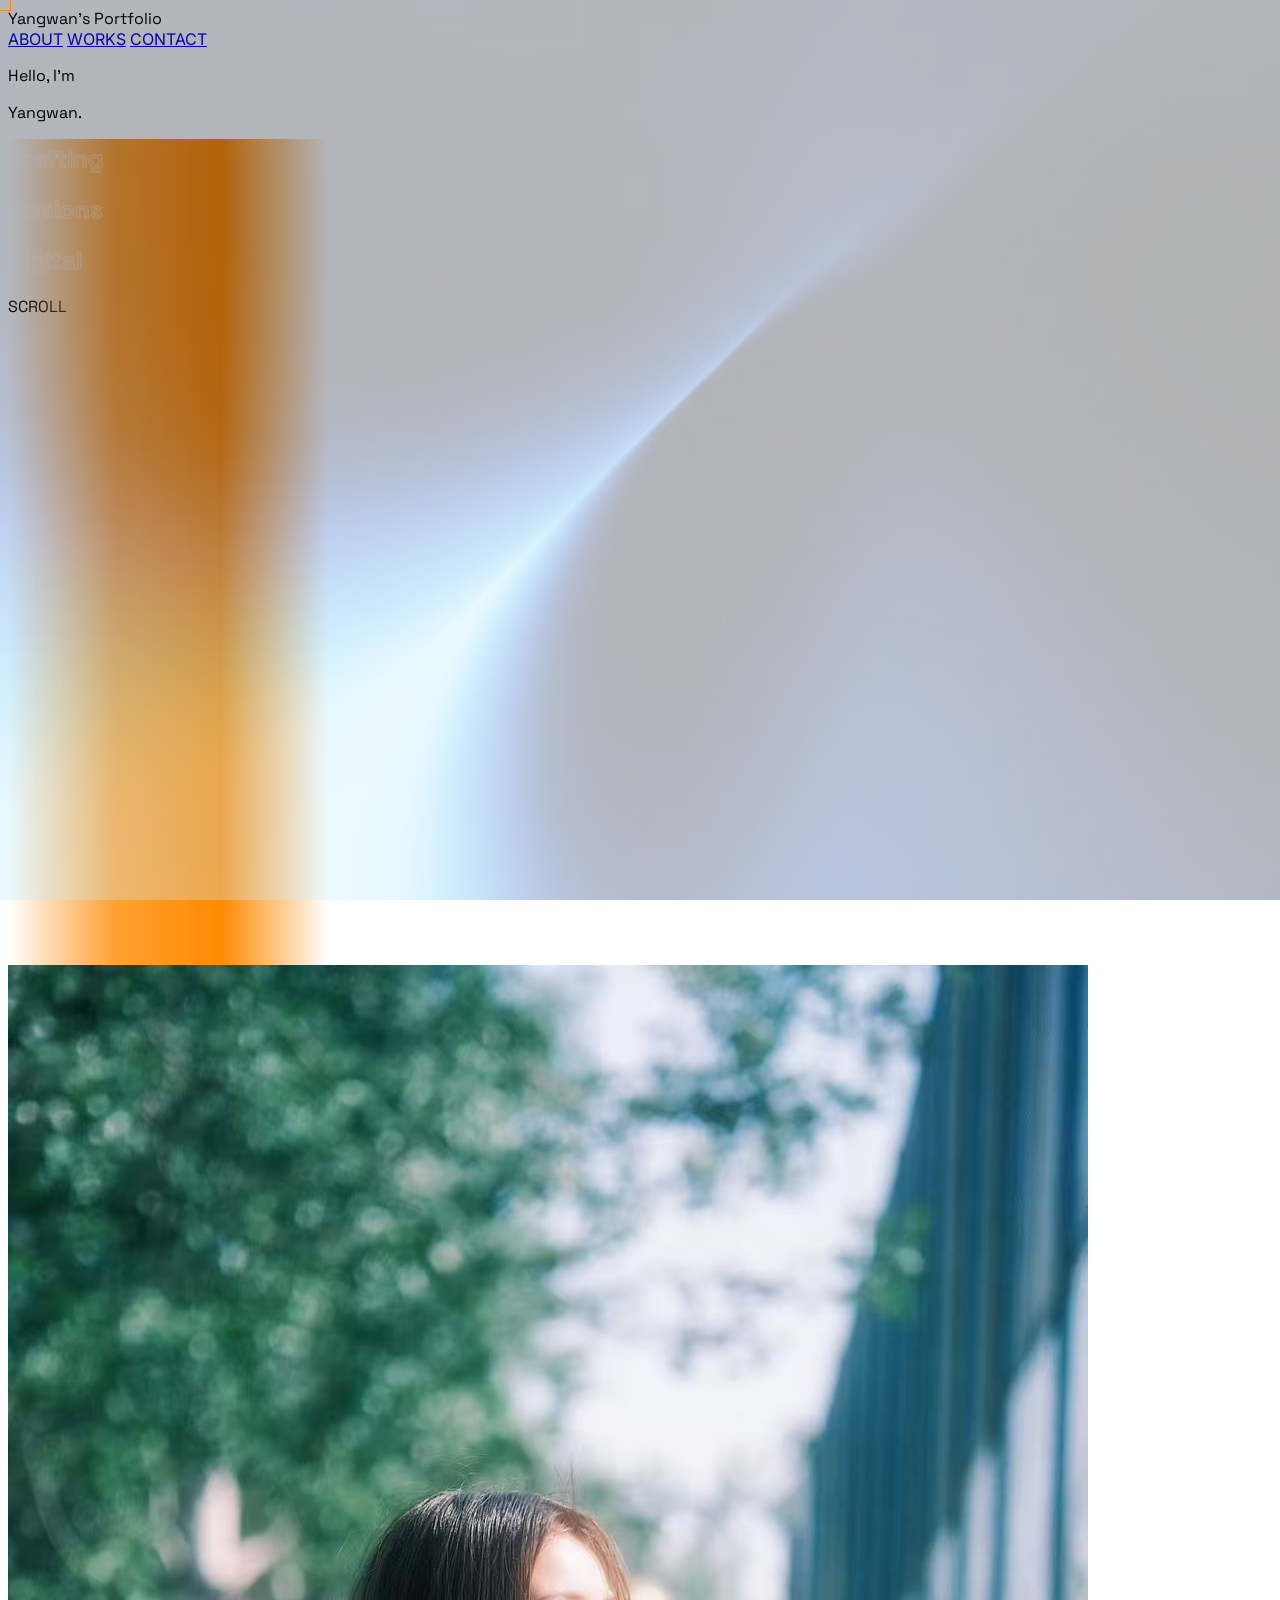
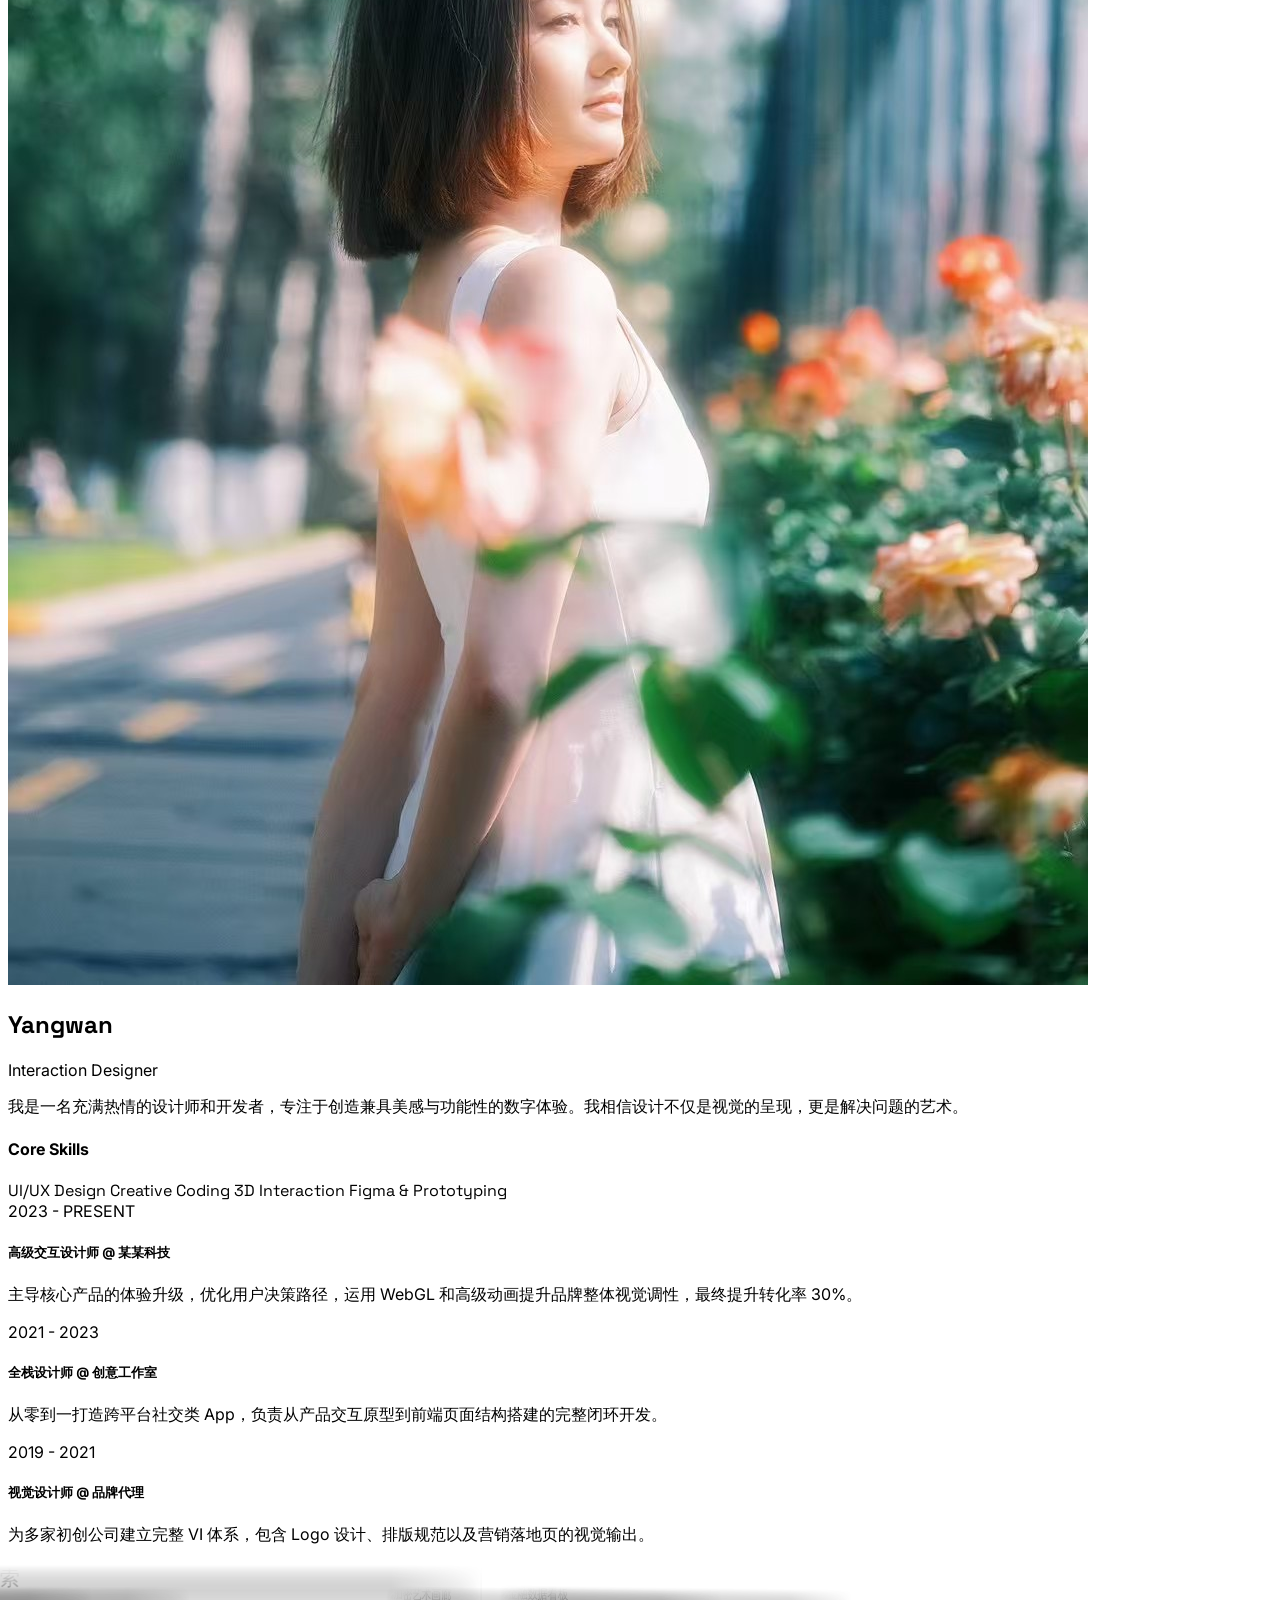
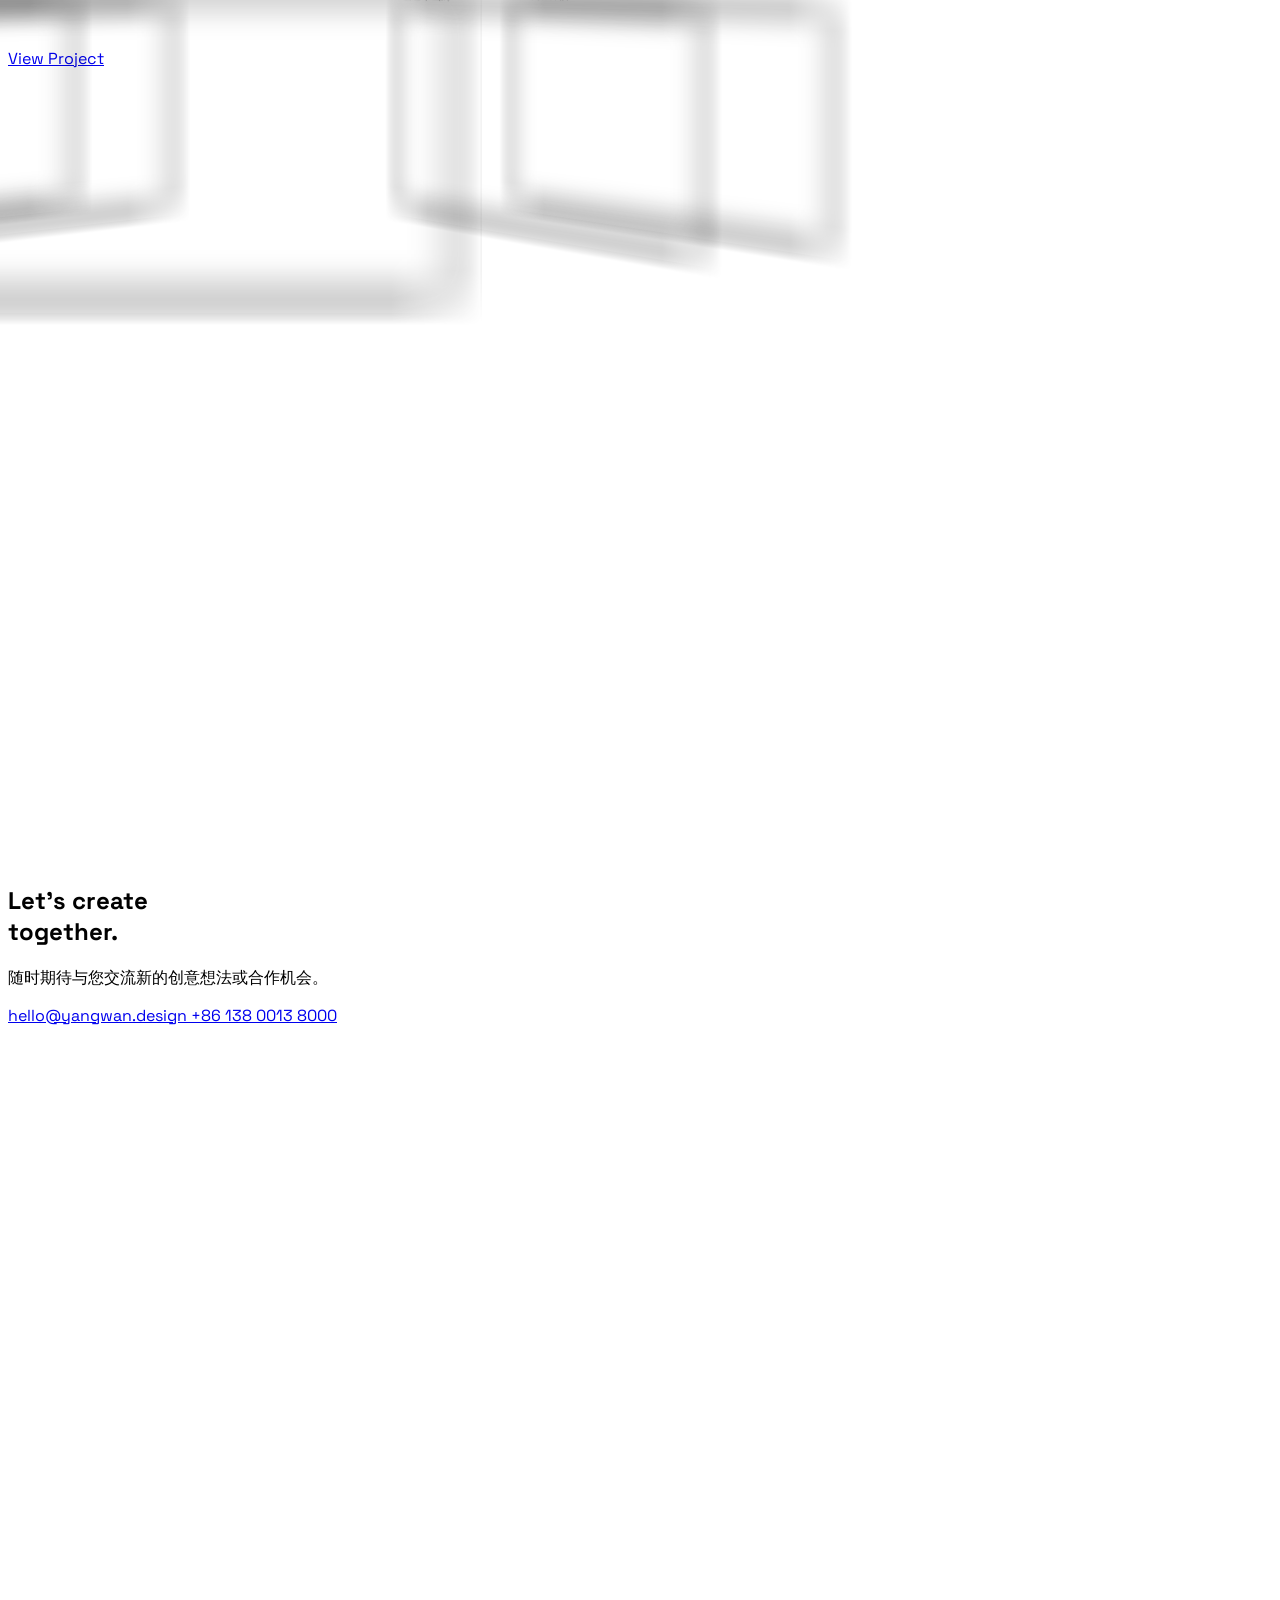
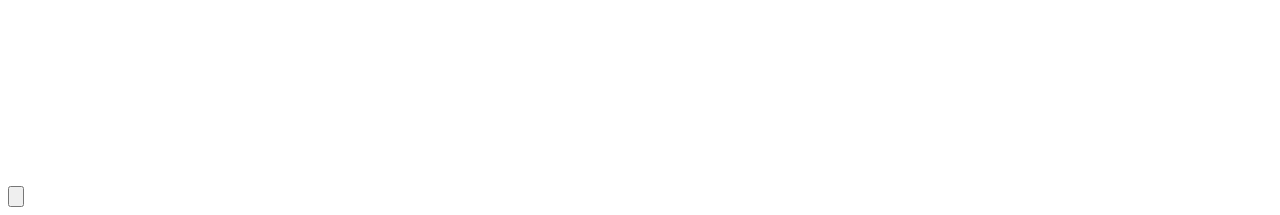
==== HTML/index.html @ dc4b55ab "首次上传作品集" ====
<!DOCTYPE html>
<html lang="zh-CN" class="scroll-smooth">
<head>
    <meta charset="UTF-8">
    <meta name="viewport" content="width=device-width, initial-scale=1.0">
    <title>Yangwan - 新媒体艺术与交互设计作品集</title>
    <meta name="description" content="Yangwan的交互设计作品集，专注于UI/UX设计、创意编程和3D交互体验。探索电商平台、品牌视觉系统、移动社交等创新项目。">
    <meta name="keywords" content="交互设计,新媒体艺术,UI/UX,创意编程,作品集,Yangwan">
    <meta name="author" content="Yangwan">

    <script src="https://cdn.tailwindcss.com"></script>
    
    <link rel="preconnect" href="https://fonts.googleapis.com">
    <link rel="preconnect" href="https://fonts.gstatic.com" crossorigin>
    
    <link href="https://fonts.googleapis.com/css2?family=Inter:wght@300;400;500&family=Space+Grotesk:wght@400;600;700&display=swap" rel="stylesheet">

    <style>
        /* 字体定义：改为 Space Grotesk */
        .font-display { font-family: 'Space Grotesk', sans-serif; }
        .font-sans { font-family: 'Inter', sans-serif; }
        
        /* 隐藏滚动条但允许滚动 */
        ::-webkit-scrollbar { display: none; }
        
        /* 自定义光标 */
        @media (pointer: fine) and (prefers-reduced-motion: no-preference) {
            body { cursor: none; }
            .custom-cursor {
                position: fixed;
                top: 0; left: 0;
                width: 20px; height: 20px;
                background-color: transparent;
                border: 1.5px solid #ff8a00;
                pointer-events: none;
                z-index: 9999;
                transform: translate(-50%, -50%);
                transition: width 0.3s, height 0.3s, background-color 0.3s, border-color 0.3s;
                mix-blend-mode: difference;
            }
            .custom-cursor.hovered {
                width: 60px; height: 60px;
                background-color: rgba(255, 138, 0, 0.8);
                border-color: transparent;
            }
        }

        /* 焦点可见性 */
        a:focus-visible, button:focus-visible { outline: 2px solid #ff8a00; outline-offset: 4px; }

        /* 滚动浮现动画 */
        .reveal-up { opacity: 0; transform: translateY(40px); transition: opacity 0.8s ease-out, transform 0.8s cubic-bezier(0.2, 0.8, 0.2, 1); }
        .reveal-up.is-visible { opacity: 1; transform: translateY(0); }
        
        /* Scroll 呼吸提示 */
        @keyframes breathe { 0%, 100% { opacity: 0.2; transform: translateY(0); } 50% { opacity: 1; transform: translateY(-8px); } }
        .scroll-guide { animation: breathe 2s ease-in-out infinite; }
        
        /* 无边界直角卡片 */
        .glass-card { background: rgba(255, 255, 255, 0.02); backdrop-filter: blur(12px); transition: all 0.5s cubic-bezier(0.4, 0, 0.2, 1); border-radius: 0; }
        .glass-card:hover { transform: translateY(-8px); background: rgba(255, 255, 255, 0.05); box-shadow: 0 30px 60px rgba(0, 0, 0, 0.5); }
        
        /* 时间轴节点 */
        .timeline-dot { transition: all 0.4s ease; border-radius: 0; }
        .glass-card:hover ~ .timeline-dot { background: #ff8a00; box-shadow: 0 0 20px rgba(255, 138, 0, 0.8); transform: scale(1.5) rotate(45deg); }

        /* 背景图片 */
        #heroBg { position: absolute; inset: 0; z-index: 1; background-image: url('../IMAGES/background.jpg'); background-size: cover; background-position: center; opacity: 0.3; }

        /* 导航高亮 */
        .nav-link.active { color: #ff8a00; text-shadow: 0 0 10px rgba(255, 138, 0, 0.4); }

        /* ================= 封面镂空字体特效 ================= */
        .hollow-text {
            color: transparent;
            -webkit-text-stroke: 1.5px rgba(255, 255, 255, 0.3);
        }

        /* 中间链接线动画 */
        .animate-line-flow {
            position: absolute;
            height: 100%;
            width: 25vw; 
            background: linear-gradient(90deg, transparent, rgba(255, 138, 0, 0.8), #ff8a00, transparent);
            animation: lineFlow 3.5s cubic-bezier(0.4, 0, 0.2, 1) infinite;
        }
        @keyframes lineFlow { 0% { left: -25vw; opacity: 0; } 10% { opacity: 1; } 90% { opacity: 1; } 100% { left: 100vw; opacity: 0; } }

        /* ================= 3D 横向模糊轮播图 ================= */
        .perspective-1000 { perspective: 1200px; transform-style: preserve-3d; }
        .carousel-item {
            position: absolute; width: 300px; height: 180px; cursor: pointer; overflow: hidden; border-radius: 0; border: none;
            transition: transform 0.8s cubic-bezier(0.2, 0.8, 0.2, 1), filter 0.8s ease;
            -webkit-mask-image: linear-gradient(to right, transparent 0%, black 15%, black 85%, transparent 100%), linear-gradient(to bottom, transparent 0%, black 15%, black 85%, transparent 100%);
            -webkit-mask-composite: source-in; mask-image: linear-gradient(to right, transparent 0%, black 15%, black 85%, transparent 100%), linear-gradient(to bottom, transparent 0%, black 15%, black 85%, transparent 100%); mask-composite: intersect;
            -webkit-box-reflect: below -10px linear-gradient(transparent 60%, rgba(255,255,255,0.3));
        }
        .carousel-item::after { content: ''; position: absolute; inset: 0; box-shadow: inset 0 0 40px 15px #050505; pointer-events: none; }
        @media (min-width: 768px) { .carousel-item { width: 500px; height: 300px; } }
        .carousel-item img { width: 100%; height: 100%; object-fit: cover; transform: scale(1.05); }
        .carousel-item:not(.active) { filter: brightness(0.35) saturate(0.6); }
        .carousel-item.active { filter: brightness(1.1) saturate(1.1); cursor: default; }
    </style>
</head>
<body class="bg-[#050505] text-white font-sans antialiased overflow-x-hidden" id="top">

    <div class="custom-cursor hidden md:block" id="cursor"></div>

    <nav class="fixed top-0 left-0 right-0 z-50 flex justify-between items-center px-8 md:px-12 py-4 backdrop-blur-md bg-black/40 transition-all duration-300 border-b border-white/5" id="navbar">
        <div class="text-sm font-display font-bold tracking-[0.2em] uppercase">Yangwan's Portfolio</div>
        <div class="hidden md:flex gap-12 text-xs font-light tracking-widest">
            <a href="#about" class="nav-link hover-target hover:text-orange-400 transition-colors duration-300" lang="en">ABOUT</a>
            <a href="#works" class="nav-link hover-target hover:text-orange-400 transition-colors duration-300" lang="en">WORKS</a>
            <a href="#contact" class="nav-link hover-target hover:text-orange-400 transition-colors duration-300" lang="en">CONTACT</a>
        </div>
    </nav>

    <section id="hero" class="cover-section relative overflow-hidden" style="height: 100vh;">
        <div id="heroBg"></div>

        <div class="absolute inset-0 z-20 flex flex-col pointer-events-none max-w-7xl mx-auto px-6 md:px-12">
            
            <div class="flex-1 flex flex-col justify-end pb-10">
                <div class="reveal-up pointer-events-auto">
                    <p class="text-5xl md:text-7xl font-display font-bold text-gray-400 tracking-widest mb-3">Hello, I'm</p>
                    <p class="text-5xl md:text-7xl font-display font-bold text-white tracking-widest">Yangwan.</p>
                </div>
            </div>

            <div class="relative w-full h-[1px] bg-white/10 pointer-events-none">
                <div class="animate-line-flow"></div>
            </div>

            <div class="flex-1 flex flex-col justify-start pt-10">
                <div class="self-end text-right reveal-up flex flex-col items-end pointer-events-auto" style="transition-delay: 0.2s;">
                    <h1 class="text-6xl md:text-[8rem] font-display font-bold leading-[0.9] uppercase hollow-text">Crafting</h1>
                    <h1 class="text-6xl md:text-[8rem] font-display font-bold leading-[0.9] uppercase hollow-text mr-0 md:mr-16">Illusions</h1>
                    <h1 class="text-6xl md:text-[8rem] font-display font-bold leading-[0.9] uppercase hollow-text">Digital</h1>
                </div>
            </div>

        </div>

        <div class="scroll-guide absolute bottom-12 left-8 md:left-12 z-20 flex flex-col items-center gap-4">
            <span class="text-sm font-display font-bold tracking-[0.2em] uppercase mb-6">SCROLL</span>
            <div class="w-px h-16 bg-white/30"></div>
        </div>
    </section>

    <section id="about" class="px-6 md:px-12 py-32 max-w-7xl mx-auto relative z-10" style="min-height: 900px;">
        <div id="main-content"></div>
        <div class="grid grid-cols-1 md:grid-cols-12 gap-24 relative">

            <div class="md:col-span-5 space-y-16 reveal-up pb-8 md:pb-0">
                <div class="flex flex-col md:flex-row items-start md:items-center gap-10">
                    <div class="w-32 h-32 md:w-48 md:h-48 overflow-hidden shrink-0 bg-white/5 rounded-none">
                        <img src="../IMAGES/照片.JPG" alt="Avatar" loading="lazy" class="w-full h-full object-cover filter grayscale hover:grayscale-0 transition-all duration-700">
                    </div>
                    <div>
                        <h2 class="text-5xl md:text-6xl font-display font-bold mb-4 tracking-wider">Yangwan</h2>
                        <p class="text-orange-400 text-sm tracking-widest uppercase font-sans">Interaction Designer</p>
                    </div>
                </div>

                <div class="space-y-6 text-gray-400 text-sm leading-loose">
                    <p>我是一名充满热情的设计师和开发者，专注于创造兼具美感与功能性的数字体验。我相信设计不仅是视觉的呈现，更是解决问题的艺术。</p>
                </div>

                <div>
                    <h4 class="text-xs font-sans tracking-[0.2em] text-gray-500 mb-6 uppercase">Core Skills</h4>
                    <div class="flex flex-wrap gap-3 font-display">
                        <span class="hover-target px-6 py-3 bg-white/5 rounded-none text-xs hover:bg-orange-400 hover:text-black transition-colors duration-300">UI/UX Design</span>
                        <span class="hover-target px-6 py-3 bg-white/5 rounded-none text-xs hover:bg-orange-400 hover:text-black transition-colors duration-300">Creative Coding</span>
                        <span class="hover-target px-6 py-3 bg-white/5 rounded-none text-xs hover:bg-orange-400 hover:text-black transition-colors duration-300">3D Interaction</span>
                        <span class="hover-target px-6 py-3 bg-white/5 rounded-none text-xs hover:bg-orange-400 hover:text-black transition-colors duration-300">Figma & Prototyping</span>
                    </div>
                </div>
            </div>

            <div class="md:col-span-7 relative pt-12 md:pt-0">
                <div class="absolute left-[11px] top-0 bottom-0 w-[1px] bg-gradient-to-b from-white/20 via-white/5 to-transparent"></div>

                <div class="space-y-16 pl-12 md:pl-20">
                    <div class="relative group cursor-pointer hover-target reveal-up" style="transition-delay: 0.1s;">
                        <div class="glass-card p-10 md:p-12 relative z-10">
                            <span class="text-orange-400 text-xs tracking-widest mb-4 block font-sans">2023 - PRESENT</span>
                            <h5 class="text-2xl font-display font-bold mt-1 mb-4 tracking-wide">高级交互设计师 @ 某某科技</h5>
                            <p class="text-gray-400 text-sm leading-loose">主导核心产品的体验升级，优化用户决策路径，运用 WebGL 和高级动画提升品牌整体视觉调性，最终提升转化率 30%。</p>
                        </div>
                        <div class="timeline-dot absolute -left-[53px] md:-left-[85px] top-12 w-[3px] h-6 bg-white/30 z-20"></div>
                    </div>

                    <div class="relative group cursor-pointer hover-target reveal-up" style="transition-delay: 0.2s;">
                        <div class="glass-card p-10 md:p-12 relative z-10">
                            <span class="text-orange-400 text-xs tracking-widest mb-4 block font-sans">2021 - 2023</span>
                            <h5 class="text-2xl font-display font-bold mt-1 mb-4 tracking-wide">全栈设计师 @ 创意工作室</h5>
                            <p class="text-gray-400 text-sm leading-loose">从零到一打造跨平台社交类 App，负责从产品交互原型到前端页面结构搭建的完整闭环开发。</p>
                        </div>
                        <div class="timeline-dot absolute -left-[53px] md:-left-[85px] top-12 w-[3px] h-6 bg-white/30 z-20"></div>
                    </div>

                    <div class="relative group cursor-pointer hover-target reveal-up" style="transition-delay: 0.3s;">
                        <div class="glass-card p-10 md:p-12 relative z-10">
                            <span class="text-orange-400 text-xs tracking-widest mb-4 block font-sans">2019 - 2021</span>
                            <h5 class="text-2xl font-display font-bold mt-1 mb-4 tracking-wide">视觉设计师 @ 品牌代理</h5>
                            <p class="text-gray-400 text-sm leading-loose">为多家初创公司建立完整 VI 体系，包含 Logo 设计、排版规范以及营销落地页的视觉输出。</p>
                        </div>
                        <div class="timeline-dot absolute -left-[53px] md:-left-[85px] top-12 w-[3px] h-6 bg-white/30 z-20"></div>
                    </div>
                </div>
            </div>
        </div>
    </section>

    <section id="works" class="w-full relative overflow-hidden flex flex-col justify-center items-center z-10 bg-black/20" style="min-height: 100vh;">
        
        <div class="flex flex-col items-center w-full max-w-7xl mx-auto px-6 md:px-12">
            
            <div class="relative w-full h-[300px] md:h-[400px] flex justify-center items-center perspective-1000" id="3d-carousel">
                </div>

            <div class="mt-8 md:mt-12 flex flex-col items-center text-center max-w-2xl z-20" id="work-info">
                <h3 id="work-title" class="text-2xl md:text-3xl font-display font-bold mb-6 text-white transition-opacity duration-500 tracking-wide"></h3>
                <p id="work-desc" class="text-gray-400 text-sm leading-loose mb-10 transition-opacity duration-500"></p>
                
                <a id="work-link" href="#" class="hover-target inline-flex items-center justify-center bg-white/10 text-white hover:bg-orange-500 hover:text-black px-12 py-4 rounded-none transition-all duration-500 text-xs tracking-[0.2em] uppercase font-display font-bold">
                    View Project
                </a>
            </div>
            
        </div>
    </section>

    <section id="contact" class="px-6 py-32 flex items-center justify-center relative z-10" style="height: 100vh;">
        <div class="max-w-3xl w-full text-center relative z-10 reveal-up">
            <h2 class="text-6xl md:text-8xl font-display font-bold mb-8 tracking-tighter" lang="en">Let's create <br><span class="text-orange-400">together.</span></h2>
            <p class="text-gray-400 text-base md:text-lg mb-20 leading-loose tracking-wide">随时期待与您交流新的创意想法或合作机会。</p>

            <div class="flex flex-col md:flex-row justify-center items-center gap-10 md:gap-20 text-sm font-light tracking-[0.2em]">
                <a href="mailto:hello@yangwan.design" class="hover-target hover:text-orange-400 transition-colors flex items-center gap-4 font-display font-bold" lang="en">
                    <span class="w-12 h-[1px] bg-white/40"></span> hello@yangwan.design
                </a>
                <a href="tel:+8613800138000" class="hover-target hover:text-orange-400 transition-colors font-display font-bold" lang="en">+86 138 0013 8000</a>
            </div>
        </div>
    </section>

    <button id="backToTop" class="hover-target fixed bottom-8 right-8 md:bottom-12 md:right-12 z-50 w-14 h-14 rounded-none bg-white/5 backdrop-blur-md text-white flex items-center justify-center opacity-0 translate-y-8 pointer-events-none transition-all duration-500 hover:bg-orange-500 hover:text-black focus:outline-none group" aria-label="返回顶部">
        <svg class="w-6 h-6 transition-transform duration-500 group-hover:-translate-y-2" fill="none" stroke="currentColor" viewBox="0 0 24 24">
            <path stroke-linecap="round" stroke-linejoin="round" stroke-width="1" d="M5 10l7-7m0 0l7 7m-7-7v18"></path>
        </svg>
    </button>

    <script>
        // 自定义光标
        const cursor = document.getElementById('cursor');
        const hoverTargets = document.querySelectorAll('.hover-target, a, button');
        if(cursor && window.matchMedia("(pointer: fine)").matches && !window.matchMedia("(prefers-reduced-motion: reduce)").matches) {
            document.addEventListener('mousemove', (e) => {
                requestAnimationFrame(() => { cursor.style.left = e.clientX + 'px'; cursor.style.top = e.clientY + 'px'; });
            });
            hoverTargets.forEach(target => {
                target.addEventListener('mouseenter', () => cursor.classList.add('hovered'));
                target.addEventListener('mouseleave', () => cursor.classList.remove('hovered'));
            });
        }

        // 滚动浮现
        const revealElements = document.querySelectorAll('.reveal-up');
        const revealObserver = new IntersectionObserver((entries) => {
            entries.forEach(entry => {
                if (entry.isIntersecting) { entry.target.classList.add('is-visible'); revealObserver.unobserve(entry.target); }
            });
        }, { threshold: 0.15 });
        revealElements.forEach(el => revealObserver.observe(el));

        // 导航栏联动
        const sections = document.querySelectorAll('section[id]');
        const navLinks = document.querySelectorAll('.nav-link');
        const scrollSpyObserver = new IntersectionObserver((entries) => {
            entries.forEach(entry => {
                if (entry.isIntersecting) {
                    const id = entry.target.getAttribute('id');
                    navLinks.forEach(link => link.classList.remove('active'));
                    const activeLink = document.querySelector(`.nav-link[href="#${id}"]`);
                    if (activeLink) activeLink.classList.add('active');
                }
            });
        }, { root: null, rootMargin: '-20% 0px -60% 0px', threshold: 0 });
        sections.forEach(section => scrollSpyObserver.observe(section));

        // 返回顶部
        const backToTopBtn = document.getElementById('backToTop');
        const heroSection = document.getElementById('hero');
        window.addEventListener('scroll', () => {
            const showThreshold = heroSection ? heroSection.offsetHeight / 2 : 500;
            if (window.scrollY > showThreshold) {
                backToTopBtn.classList.remove('opacity-0', 'translate-y-8', 'pointer-events-none');
                backToTopBtn.classList.add('opacity-100', 'translate-y-0', 'pointer-events-auto');
            } else {
                backToTopBtn.classList.add('opacity-0', 'translate-y-8', 'pointer-events-none');
                backToTopBtn.classList.remove('opacity-100', 'translate-y-0', 'pointer-events-auto');
            }
        });

        // 3D 轮播
        const works = [
            { title: '数据编织：数据可视化的艺术', desc: '将海量数据转化为可视的丝线与结构，探索信息的流变与涌现。现代化数据展示体验，运用高级动画提升视觉调性。', img: 'https://images.unsplash.com/photo-1549497538-303791108f94?w=600&auto=format&fit=crop', link: 'work1.html' },
            { title: '品牌视觉系统', desc: '为初创科技公司打造的完整品牌 VI 设计，包含 Logo 演化、色彩规范、排版系统及全套办公物料的实地应用。', img: 'https://images.unsplash.com/photo-1549887552-cb1071d3e5ca?w=600&auto=format&fit=crop', link: 'work2.html' },
            { title: '移动社交探索', desc: '从零到一构建的跨平台移动社交 App，采用新颖的卡片式滑动交互逻辑，实现流畅的跨平台浏览体验。', img: 'https://images.unsplash.com/photo-1523275335684-37898b6baf30?w=600&auto=format&fit=crop', link: 'work3.html' },
            { title: '加密艺术画廊', desc: '探索 Web3 时代的去中心化艺术画廊，结合智能合约与 3D 沉浸式网页浏览体验，打破物理空间的界限。', img: 'https://images.unsplash.com/photo-1618005182384-a83a8bd57fbe?w=600&auto=format&fit=crop', link: 'work4.html' },
            { title: '金融数据看板', desc: '将复杂的实时金融数据转化为直观、极简的交互图表，通过暗色模式降低视觉疲劳，帮助分析师快速捕捉市场异动。', img: 'https://images.unsplash.com/photo-1551288049-bebda4e38f71?w=600&auto=format&fit=crop', link: 'work5.html' }
        ];

        const carouselContainer = document.getElementById('3d-carousel');
        const workTitle = document.getElementById('work-title');
        const workDesc = document.getElementById('work-desc');
        const workLink = document.getElementById('work-link');
        let currentIndex = 2; 

        works.forEach((work, index) => {
            const card = document.createElement('div');
            card.className = 'carousel-item hover-target';
            card.innerHTML = `<img src="${work.img}" alt="${work.title}">`;
            card.addEventListener('click', () => { if(currentIndex !== index) { currentIndex = index; updateCarousel(); }});
            carouselContainer.appendChild(card);
        });

        const cards = document.querySelectorAll('.carousel-item');

        function updateCarousel() {
            const isMobile = window.innerWidth < 768;
            cards.forEach((card, index) => {
                const offset = index - currentIndex; 
                const absOffset = Math.abs(offset);
                let translateX = 0, translateZ = 0, rotateY = 0, zIndex = 10 - absOffset, scale = 1;

                if (offset === 0) {
                    translateX = 0; translateZ = 200; rotateY = 0; scale = 1;
                    card.classList.add('active');
                } else {
                    card.classList.remove('active');
                    const direction = offset > 0 ? 1 : -1; 
                    const baseTranslateX = isMobile ? 150 : 280;
                    const stepTranslateX = isMobile ? 60 : 120;
                    translateX = direction * (baseTranslateX + (absOffset - 1) * stepTranslateX); 
                    translateZ = 50 - (absOffset * 30); 
                    rotateY = direction * -35; 
                    scale = 0.85;
                }
                card.style.transform = `translateX(${translateX}px) translateZ(${translateZ}px) rotateY(${rotateY}deg) scale(${scale})`;
                card.style.zIndex = zIndex;
            });

            workTitle.style.opacity = 0; workDesc.style.opacity = 0;
            setTimeout(() => {
                workTitle.innerText = works[currentIndex].title; 
                workDesc.innerText = works[currentIndex].desc;
                workLink.href = works[currentIndex].link;
                workTitle.style.opacity = 1; workDesc.style.opacity = 1;
            }, 400); 
        }

        updateCarousel();
        window.addEventListener('resize', updateCarousel);

        // 返回顶部按钮点击事件
        backToTopBtn.addEventListener('click', () => {
            window.scrollTo({ top: 0, behavior: 'smooth' });
        });
    </script>
</body>
</html>
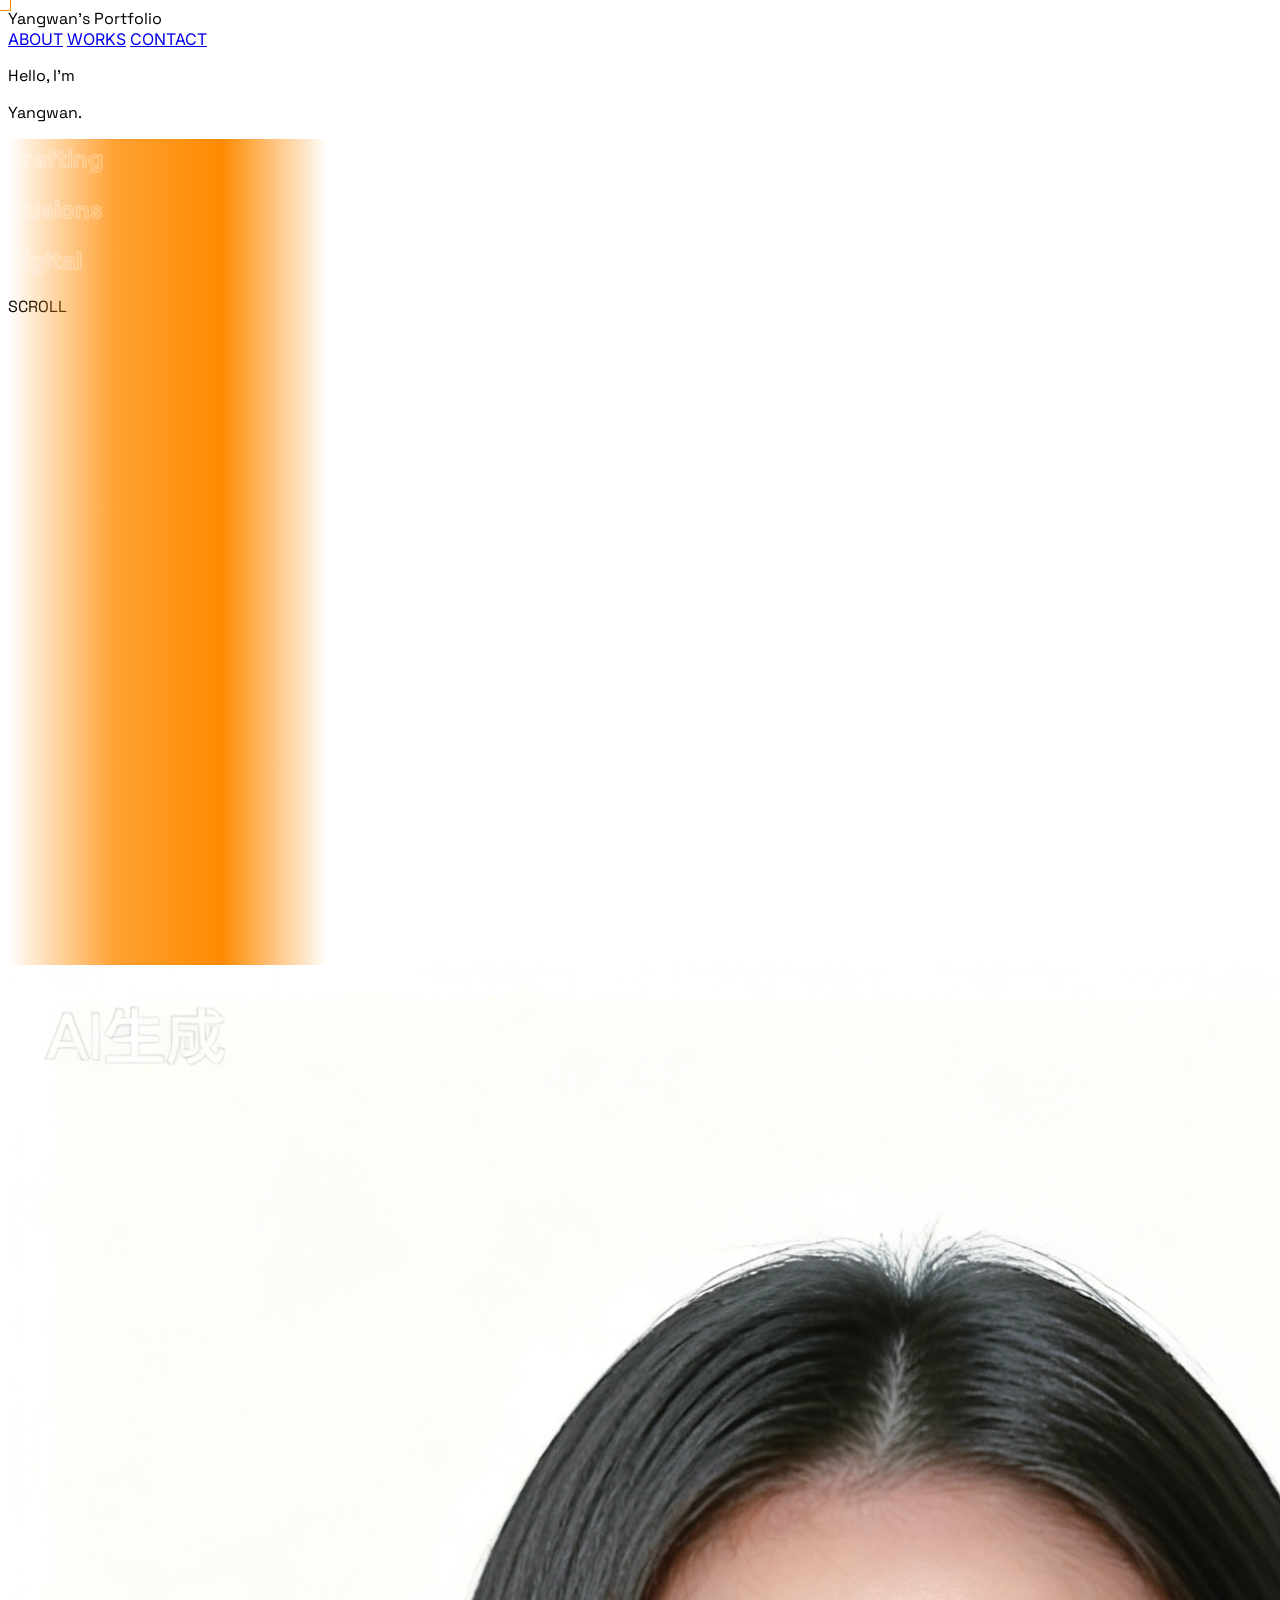
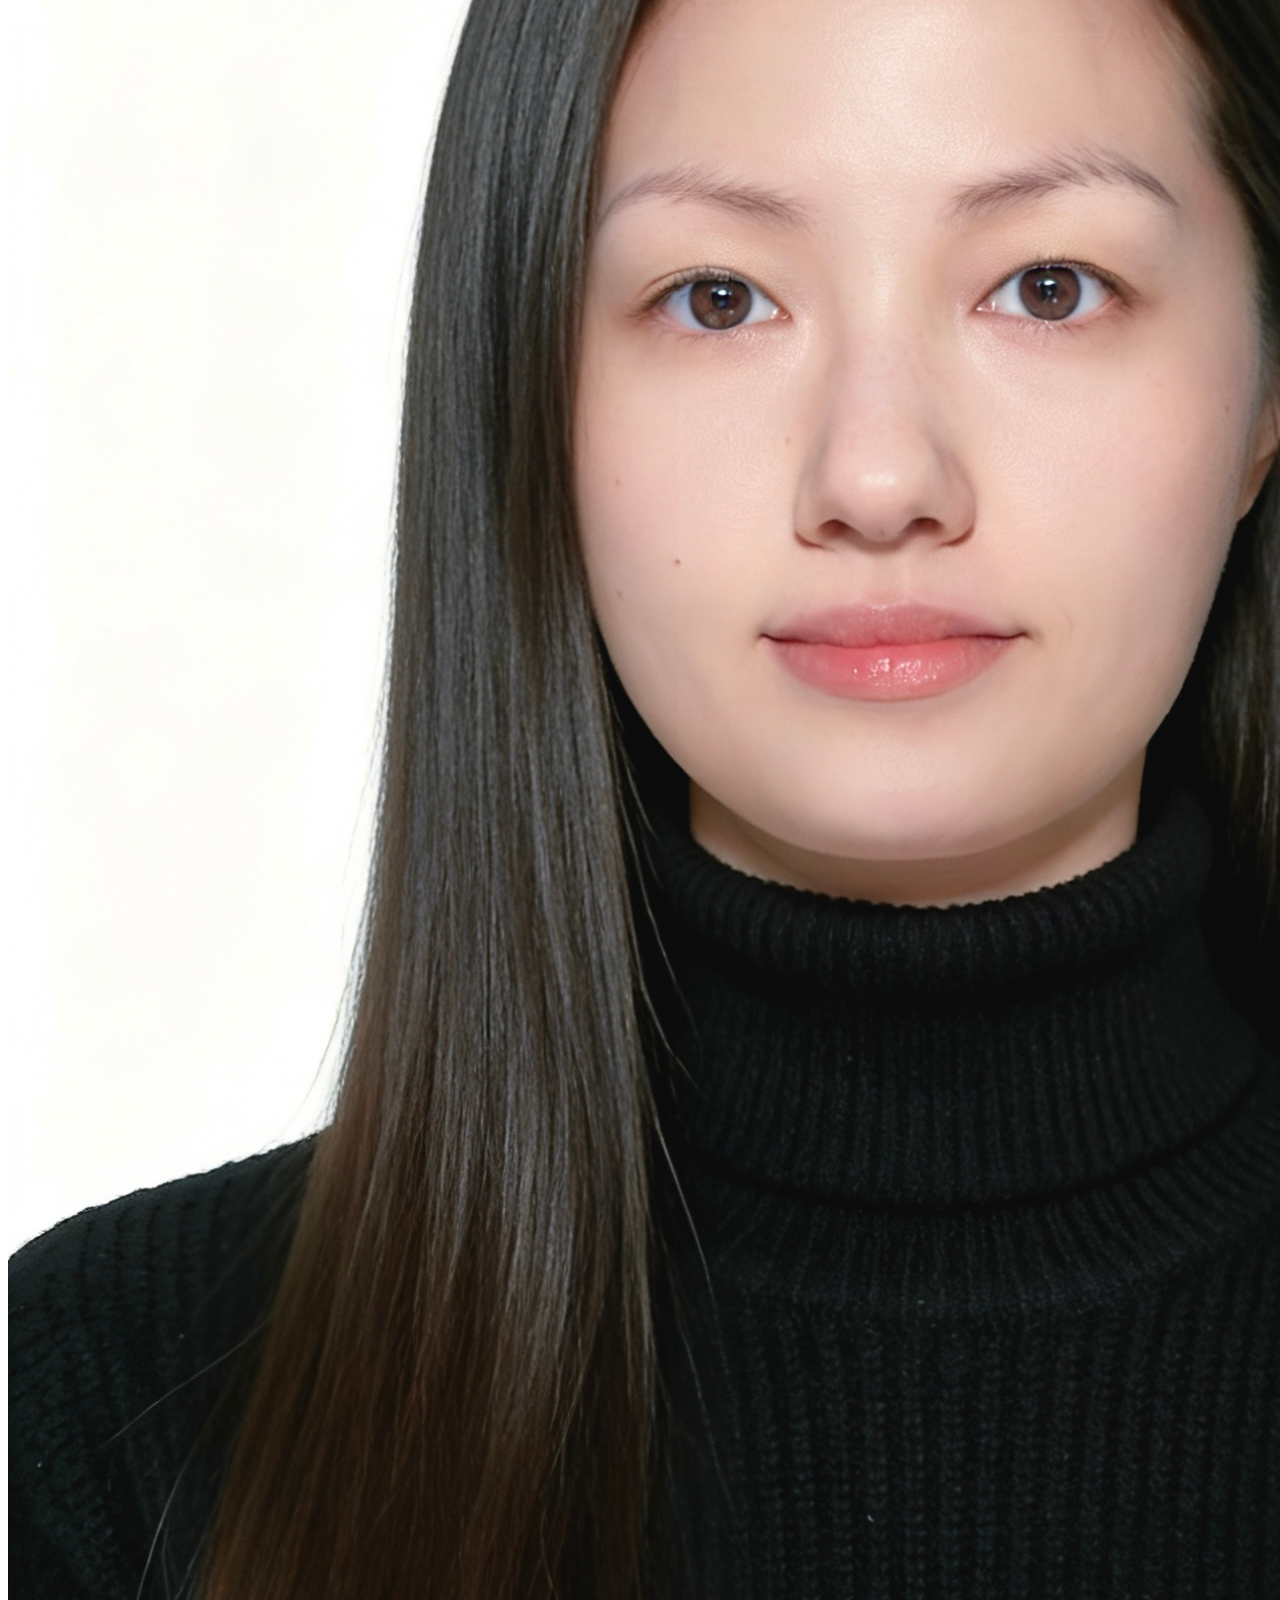
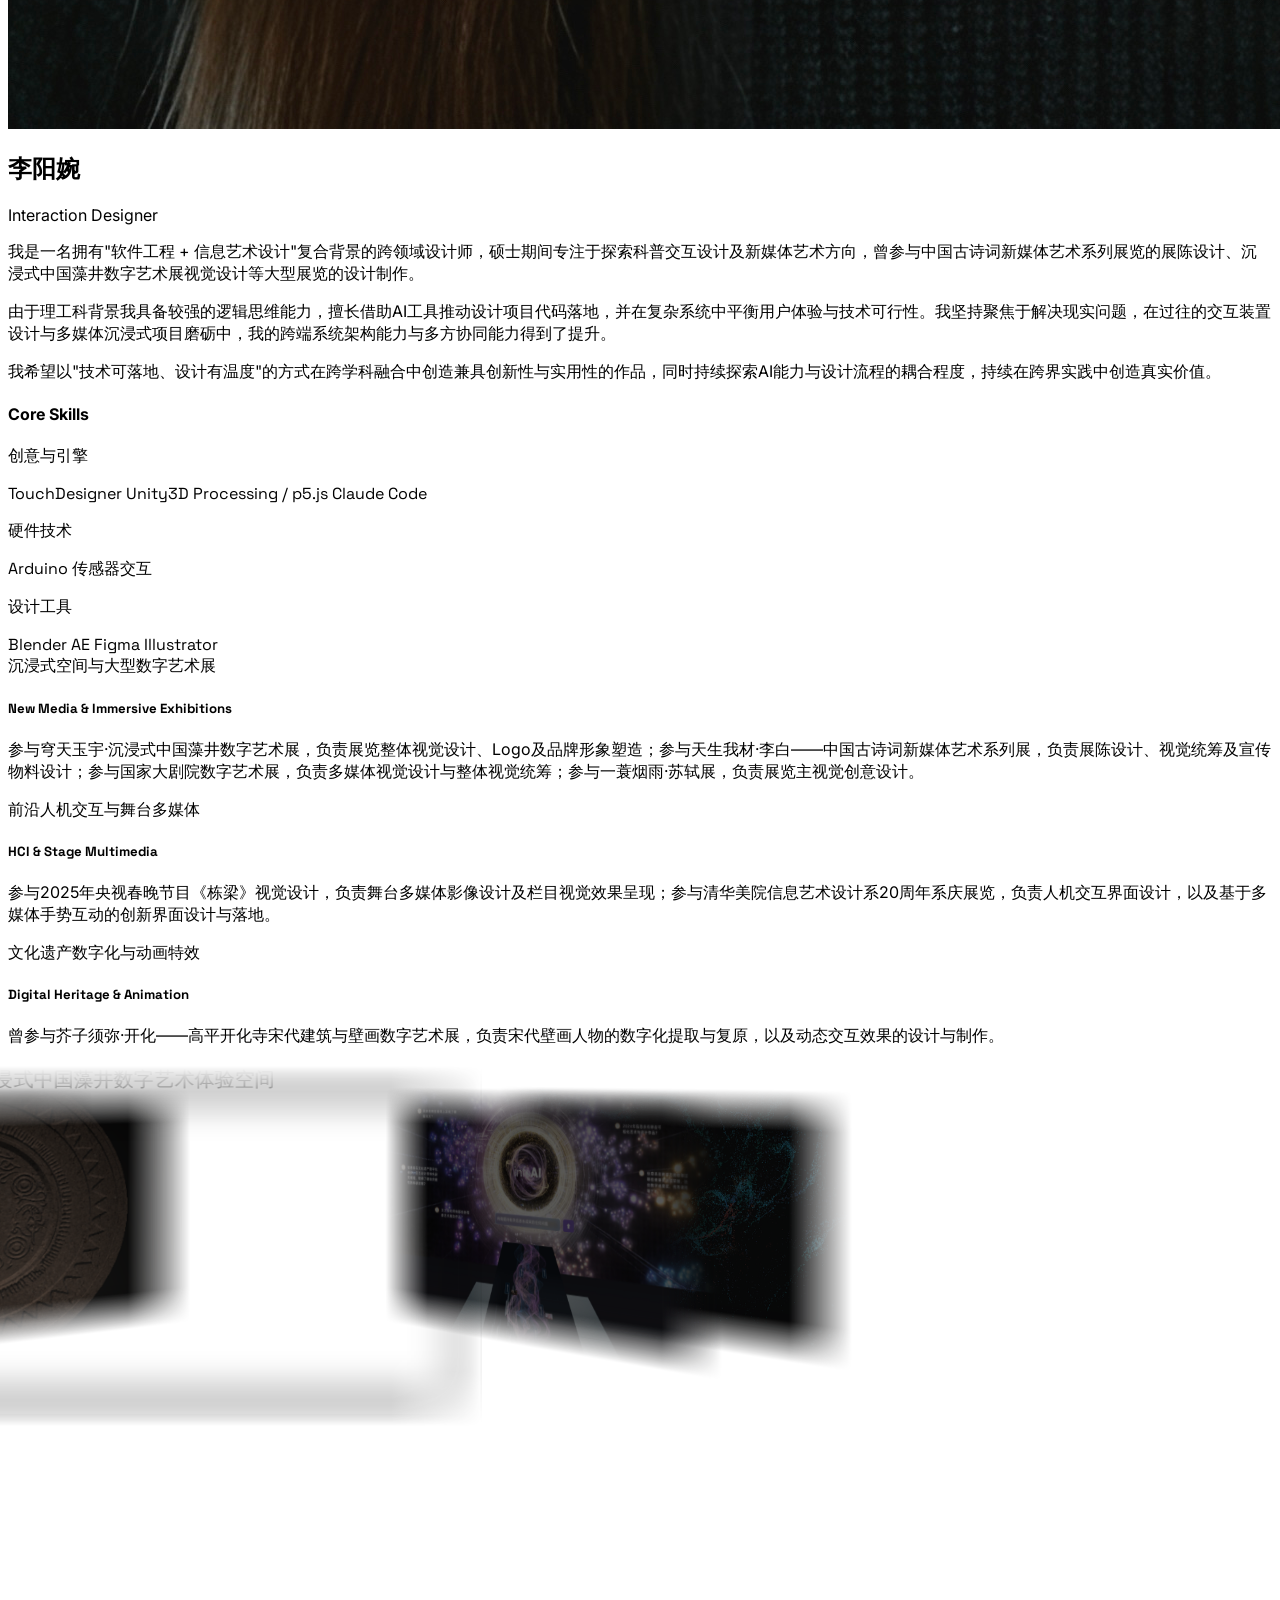
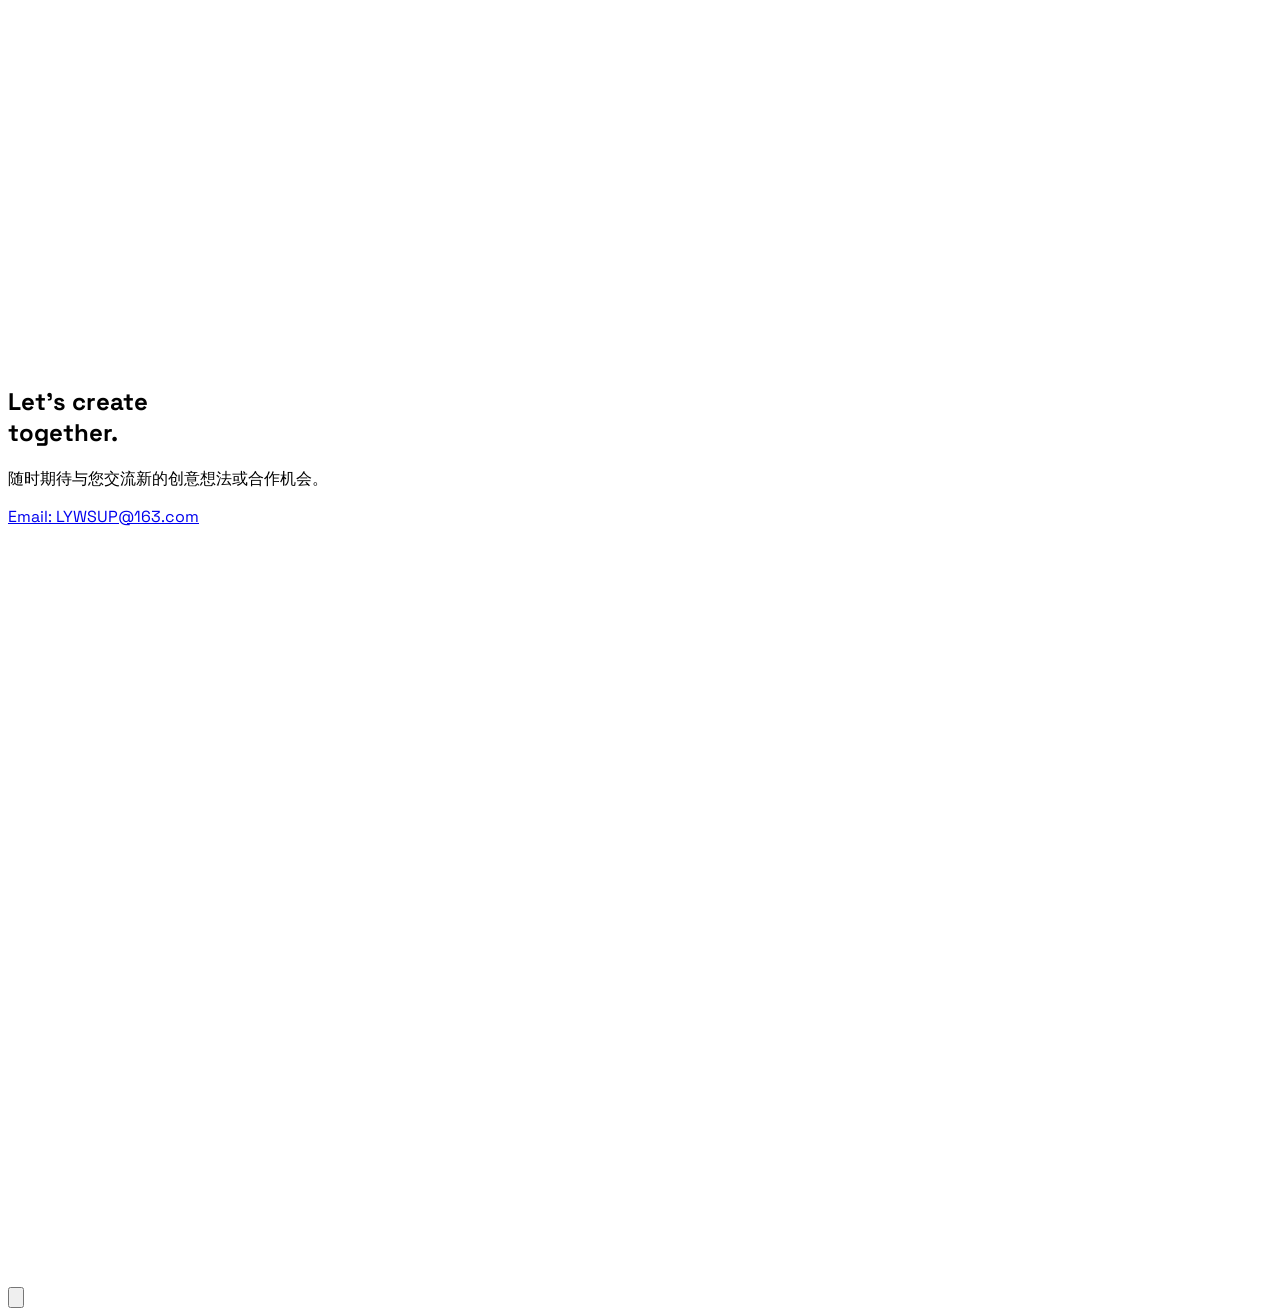
==== commit af699248: "更新个人作品集网站内容 - 更新个人信息为李阳婉 - 更新about页面的个人简介和技能分类 - 更新Experience部分为三大类项目经验 - 更新5个作品项目的名称和内容 - 添加本地作品图片(" ====
--- a/HTML/index.html
+++ b/HTML/index.html
@@ -154,56 +154,82 @@
             <div class="md:col-span-5 space-y-16 reveal-up pb-8 md:pb-0">
                 <div class="flex flex-col md:flex-row items-start md:items-center gap-10">
                     <div class="w-32 h-32 md:w-48 md:h-48 overflow-hidden shrink-0 bg-white/5 rounded-none">
-                        <img src="../IMAGES/照片.JPG" alt="Avatar" loading="lazy" class="w-full h-full object-cover filter grayscale hover:grayscale-0 transition-all duration-700">
+                        <img src="头像.jpg" alt="Avatar" loading="lazy" class="w-full h-full object-cover filter grayscale hover:grayscale-0 transition-all duration-700">
                     </div>
                     <div>
-                        <h2 class="text-5xl md:text-6xl font-display font-bold mb-4 tracking-wider">Yangwan</h2>
+                        <h2 class="text-3xl md:text-4xl font-display font-bold mb-4 tracking-wider">李阳婉</h2>
                         <p class="text-orange-400 text-sm tracking-widest uppercase font-sans">Interaction Designer</p>
                     </div>
                 </div>
 
                 <div class="space-y-6 text-gray-400 text-sm leading-loose">
-                    <p>我是一名充满热情的设计师和开发者，专注于创造兼具美感与功能性的数字体验。我相信设计不仅是视觉的呈现，更是解决问题的艺术。</p>
+                    <p>我是一名拥有"软件工程 + 信息艺术设计"复合背景的跨领域设计师，硕士期间专注于探索科普交互设计及新媒体艺术方向，曾参与中国古诗词新媒体艺术系列展览的展陈设计、沉浸式中国藻井数字艺术展视觉设计等大型展览的设计制作。</p>
+                    <p>由于理工科背景我具备较强的逻辑思维能力，擅长借助AI工具推动设计项目代码落地，并在复杂系统中平衡用户体验与技术可行性。我坚持聚焦于解决现实问题，在过往的交互装置设计与多媒体沉浸式项目磨砺中，我的跨端系统架构能力与多方协同能力得到了提升。</p>
+                    <p>我希望以"技术可落地、设计有温度"的方式在跨学科融合中创造兼具创新性与实用性的作品，同时持续探索AI能力与设计流程的耦合程度，持续在跨界实践中创造真实价值。</p>
                 </div>
 
                 <div>
                     <h4 class="text-xs font-sans tracking-[0.2em] text-gray-500 mb-6 uppercase">Core Skills</h4>
-                    <div class="flex flex-wrap gap-3 font-display">
-                        <span class="hover-target px-6 py-3 bg-white/5 rounded-none text-xs hover:bg-orange-400 hover:text-black transition-colors duration-300">UI/UX Design</span>
-                        <span class="hover-target px-6 py-3 bg-white/5 rounded-none text-xs hover:bg-orange-400 hover:text-black transition-colors duration-300">Creative Coding</span>
-                        <span class="hover-target px-6 py-3 bg-white/5 rounded-none text-xs hover:bg-orange-400 hover:text-black transition-colors duration-300">3D Interaction</span>
-                        <span class="hover-target px-6 py-3 bg-white/5 rounded-none text-xs hover:bg-orange-400 hover:text-black transition-colors duration-300">Figma & Prototyping</span>
+
+                    <div class="space-y-4">
+                        <div>
+                            <p class="text-xs text-gray-500 mb-2">创意与引擎</p>
+                            <div class="flex flex-wrap gap-2 font-display">
+                                <span class="hover-target px-4 py-2 bg-white/5 rounded-none text-xs hover:bg-orange-400 hover:text-black transition-colors duration-300">TouchDesigner</span>
+                                <span class="hover-target px-4 py-2 bg-white/5 rounded-none text-xs hover:bg-orange-400 hover:text-black transition-colors duration-300">Unity3D</span>
+                                <span class="hover-target px-4 py-2 bg-white/5 rounded-none text-xs hover:bg-orange-400 hover:text-black transition-colors duration-300">Processing / p5.js</span>
+                                <span class="hover-target px-4 py-2 bg-white/5 rounded-none text-xs hover:bg-orange-400 hover:text-black transition-colors duration-300">Claude Code</span>
+                            </div>
+                        </div>
+
+                        <div>
+                            <p class="text-xs text-gray-500 mb-2">硬件技术</p>
+                            <div class="flex flex-wrap gap-2 font-display">
+                                <span class="hover-target px-4 py-2 bg-white/5 rounded-none text-xs hover:bg-orange-400 hover:text-black transition-colors duration-300">Arduino</span>
+                                <span class="hover-target px-4 py-2 bg-white/5 rounded-none text-xs hover:bg-orange-400 hover:text-black transition-colors duration-300">传感器交互</span>
+                            </div>
+                        </div>
+
+                        <div>
+                            <p class="text-xs text-gray-500 mb-2">设计工具</p>
+                            <div class="flex flex-wrap gap-2 font-display">
+                                <span class="hover-target px-4 py-2 bg-white/5 rounded-none text-xs hover:bg-orange-400 hover:text-black transition-colors duration-300">Blender</span>
+                                <span class="hover-target px-4 py-2 bg-white/5 rounded-none text-xs hover:bg-orange-400 hover:text-black transition-colors duration-300">AE</span>
+                                <span class="hover-target px-4 py-2 bg-white/5 rounded-none text-xs hover:bg-orange-400 hover:text-black transition-colors duration-300">Figma</span>
+                                <span class="hover-target px-4 py-2 bg-white/5 rounded-none text-xs hover:bg-orange-400 hover:text-black transition-colors duration-300">Illustrator</span>
+                            </div>
+                        </div>
                     </div>
                 </div>
             </div>
 
             <div class="md:col-span-7 relative pt-12 md:pt-0">
-                <div class="absolute left-[11px] top-0 bottom-0 w-[1px] bg-gradient-to-b from-white/20 via-white/5 to-transparent"></div>
+                <div class="absolute left-[20px] top-0 bottom-0 w-[1px] bg-gradient-to-b from-white/20 via-white/5 to-transparent"></div>
 
                 <div class="space-y-16 pl-12 md:pl-20">
                     <div class="relative group cursor-pointer hover-target reveal-up" style="transition-delay: 0.1s;">
                         <div class="glass-card p-10 md:p-12 relative z-10">
-                            <span class="text-orange-400 text-xs tracking-widest mb-4 block font-sans">2023 - PRESENT</span>
-                            <h5 class="text-2xl font-display font-bold mt-1 mb-4 tracking-wide">高级交互设计师 @ 某某科技</h5>
-                            <p class="text-gray-400 text-sm leading-loose">主导核心产品的体验升级，优化用户决策路径，运用 WebGL 和高级动画提升品牌整体视觉调性，最终提升转化率 30%。</p>
+                            <span class="text-orange-400 text-lg tracking-wide mb-2 block font-sans font-bold">沉浸式空间与大型数字艺术展</span>
+                            <h5 class="text-sm font-display mt-1 mb-4 tracking-wide text-gray-500">New Media & Immersive Exhibitions</h5>
+                            <p class="text-gray-400 text-sm leading-loose">参与穹天玉宇·沉浸式中国藻井数字艺术展，负责展览整体视觉设计、Logo及品牌形象塑造；参与天生我材·李白——中国古诗词新媒体艺术系列展，负责展陈设计、视觉统筹及宣传物料设计；参与国家大剧院数字艺术展，负责多媒体视觉设计与整体视觉统筹；参与一蓑烟雨·苏轼展，负责展览主视觉创意设计。</p>
                         </div>
                         <div class="timeline-dot absolute -left-[53px] md:-left-[85px] top-12 w-[3px] h-6 bg-white/30 z-20"></div>
                     </div>
 
                     <div class="relative group cursor-pointer hover-target reveal-up" style="transition-delay: 0.2s;">
                         <div class="glass-card p-10 md:p-12 relative z-10">
-                            <span class="text-orange-400 text-xs tracking-widest mb-4 block font-sans">2021 - 2023</span>
-                            <h5 class="text-2xl font-display font-bold mt-1 mb-4 tracking-wide">全栈设计师 @ 创意工作室</h5>
-                            <p class="text-gray-400 text-sm leading-loose">从零到一打造跨平台社交类 App，负责从产品交互原型到前端页面结构搭建的完整闭环开发。</p>
+                            <span class="text-orange-400 text-lg tracking-wide mb-2 block font-sans font-bold">前沿人机交互与舞台多媒体</span>
+                            <h5 class="text-sm font-display mt-1 mb-4 tracking-wide text-gray-500">HCI & Stage Multimedia</h5>
+                            <p class="text-gray-400 text-sm leading-loose">参与2025年央视春晚节目《栋梁》视觉设计，负责舞台多媒体影像设计及栏目视觉效果呈现；参与清华美院信息艺术设计系20周年系庆展览，负责人机交互界面设计，以及基于多媒体手势互动的创新界面设计与落地。</p>
                         </div>
                         <div class="timeline-dot absolute -left-[53px] md:-left-[85px] top-12 w-[3px] h-6 bg-white/30 z-20"></div>
                     </div>
 
                     <div class="relative group cursor-pointer hover-target reveal-up" style="transition-delay: 0.3s;">
                         <div class="glass-card p-10 md:p-12 relative z-10">
-                            <span class="text-orange-400 text-xs tracking-widest mb-4 block font-sans">2019 - 2021</span>
-                            <h5 class="text-2xl font-display font-bold mt-1 mb-4 tracking-wide">视觉设计师 @ 品牌代理</h5>
-                            <p class="text-gray-400 text-sm leading-loose">为多家初创公司建立完整 VI 体系，包含 Logo 设计、排版规范以及营销落地页的视觉输出。</p>
+                            <span class="text-orange-400 text-lg tracking-wide mb-2 block font-sans font-bold">文化遗产数字化与动画特效</span>
+                            <h5 class="text-sm font-display mt-1 mb-4 tracking-wide text-gray-500">Digital Heritage & Animation</h5>
+                            <p class="text-gray-400 text-sm leading-loose">曾参与芥子须弥·开化——高平开化寺宋代建筑与壁画数字艺术展，负责宋代壁画人物的数字化提取与复原，以及动态交互效果的设计与制作。</p>
                         </div>
                         <div class="timeline-dot absolute -left-[53px] md:-left-[85px] top-12 w-[3px] h-6 bg-white/30 z-20"></div>
                     </div>
@@ -237,10 +263,9 @@
             <p class="text-gray-400 text-base md:text-lg mb-20 leading-loose tracking-wide">随时期待与您交流新的创意想法或合作机会。</p>
 
             <div class="flex flex-col md:flex-row justify-center items-center gap-10 md:gap-20 text-sm font-light tracking-[0.2em]">
-                <a href="mailto:hello@yangwan.design" class="hover-target hover:text-orange-400 transition-colors flex items-center gap-4 font-display font-bold" lang="en">
-                    <span class="w-12 h-[1px] bg-white/40"></span> hello@yangwan.design
+                <a href="mailto:LYWSUP@163.com" class="hover-target hover:text-orange-400 transition-colors flex items-center gap-4 font-display font-bold" lang="en">
+                    <span class="w-12 h-[1px] bg-white/40"></span> Email: LYWSUP@163.com
                 </a>
-                <a href="tel:+8613800138000" class="hover-target hover:text-orange-400 transition-colors font-display font-bold" lang="en">+86 138 0013 8000</a>
             </div>
         </div>
     </section>
@@ -305,11 +330,11 @@
 
         // 3D 轮播
         const works = [
-            { title: '数据编织：数据可视化的艺术', desc: '将海量数据转化为可视的丝线与结构，探索信息的流变与涌现。现代化数据展示体验，运用高级动画提升视觉调性。', img: 'https://images.unsplash.com/photo-1549497538-303791108f94?w=600&auto=format&fit=crop', link: 'work1.html' },
-            { title: '品牌视觉系统', desc: '为初创科技公司打造的完整品牌 VI 设计，包含 Logo 演化、色彩规范、排版系统及全套办公物料的实地应用。', img: 'https://images.unsplash.com/photo-1549887552-cb1071d3e5ca?w=600&auto=format&fit=crop', link: 'work2.html' },
-            { title: '移动社交探索', desc: '从零到一构建的跨平台移动社交 App，采用新颖的卡片式滑动交互逻辑，实现流畅的跨平台浏览体验。', img: 'https://images.unsplash.com/photo-1523275335684-37898b6baf30?w=600&auto=format&fit=crop', link: 'work3.html' },
-            { title: '加密艺术画廊', desc: '探索 Web3 时代的去中心化艺术画廊，结合智能合约与 3D 沉浸式网页浏览体验，打破物理空间的界限。', img: 'https://images.unsplash.com/photo-1618005182384-a83a8bd57fbe?w=600&auto=format&fit=crop', link: 'work4.html' },
-            { title: '金融数据看板', desc: '将复杂的实时金融数据转化为直观、极简的交互图表，通过暗色模式降低视觉疲劳，帮助分析师快速捕捉市场异动。', img: 'https://images.unsplash.com/photo-1551288049-bebda4e38f71?w=600&auto=format&fit=crop', link: 'work5.html' }
+            { title: '天宫伎乐团', desc: '新媒体交互设计作品。以克孜尔音乐窟《天宫伎乐图》为题材来源，以"修复+创新"活态化思路，结合自然交互、沉浸技术等，探讨文化遗产、音乐、舞蹈的融合和创新表达方式。', img: 'work1.png', link: 'work1.html' },
+            { title: '铜镜匠心', desc: '基于具身认知理论的铜镜铸造技术科普交互设计，用Unity+Kinect手势识别+Arduino传感器等技术实现传统技艺的数字还原和具身化科普策略。', img: 'work2.png', link: 'work2.html' },
+            { title: '穹天玉宇沉浸式中国藻井数字艺术体验空间', desc: '对北京地标性建筑中的藻井如隆福寺、天坛、故宫等进行高精度扫描与重建。结合传统美学与数字技术实现了CAVE沉浸式全景空间构建。', img: 'work3.png', link: 'work3.html' },
+            { title: '清华美院信息系20周年系庆', desc: '清华美院信息艺术设计系20周年系庆展览人机交互设计，数字人智慧展览系统的用户界面交互设计以及雷达投影手势交互系统的交互设计。', img: 'work4.png', link: 'work4.html' },
+            { title: '其他更多作品...', desc: '多个交互装置设计与多媒体沉浸式项目，探索技术与艺术的融合，创造创新性与实用性兼具的作品。', img: 'work5.png', link: 'work5.html' }
         ];
 
         const carouselContainer = document.getElementById('3d-carousel');
